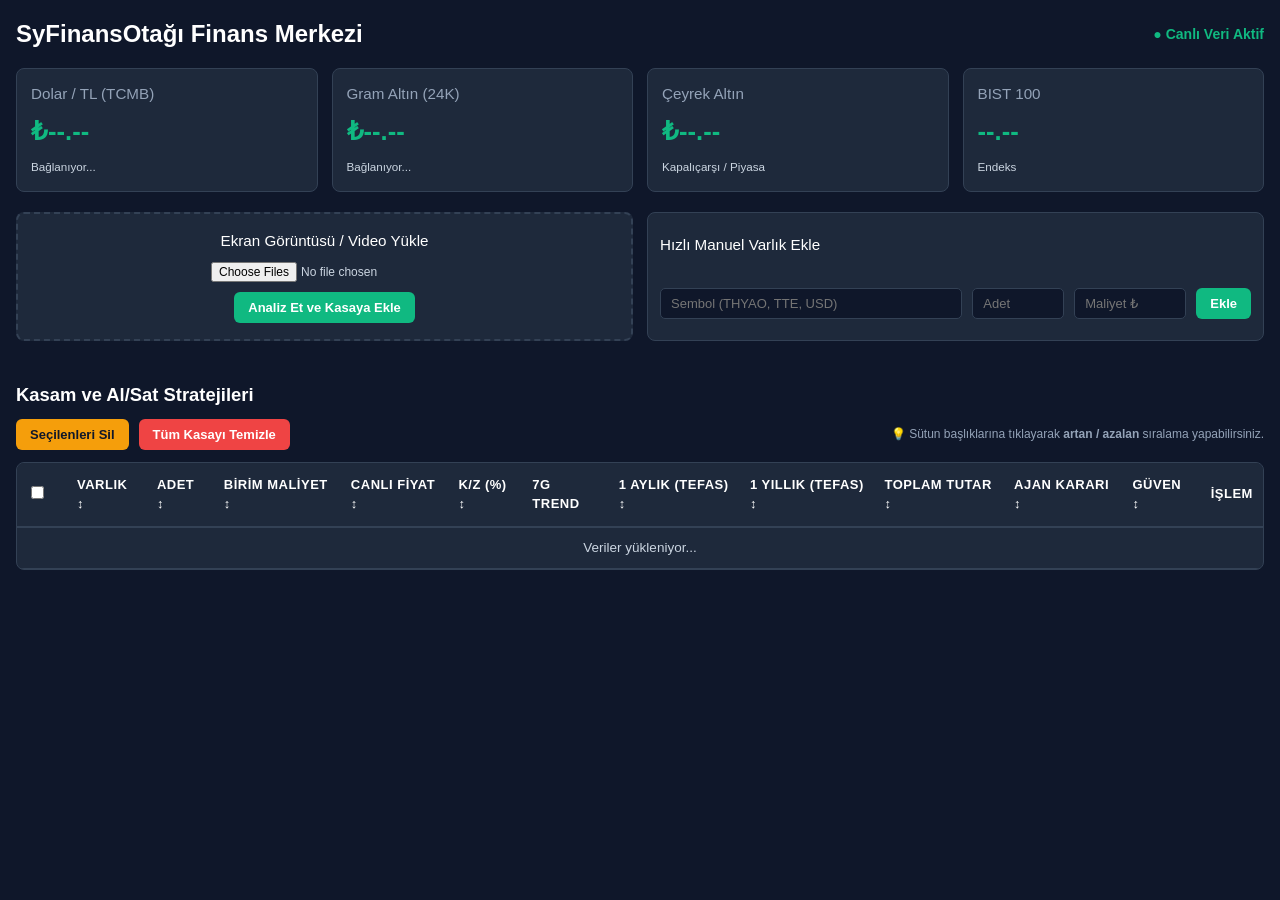
==== finans.html @ a9f84419 "Dosyalar yüklendi" ====
<!DOCTYPE html>
<html lang="tr">
<head>
  <meta charset="UTF-8">
  <meta name="viewport" content="width=device-width, initial-scale=1.0">
  <title>SyFinansOtağı - Canlı Finans Merkezi</title>
  <style>
    :root {
      --bg: #0f172a;
      --card: #1e293b;
      --border: #334155;
      --accent: #10b981;
      --warning: #f59e0b;
      --danger: #ef4444;
      --text: #cbd5e1;
      --bright: #ffffff;
    }
    body {
      font-family: -apple-system, BlinkMacSystemFont, "Segoe UI", Roboto, Helvetica, Arial, sans-serif;
      font-size: 14px;
      line-height: 1.5;
      background: var(--bg);
      color: var(--text);
      margin: 0;
      padding: 16px;
    }
    .container { max-width: 1350px; margin: 0 auto; }
    h1 { font-size: 1.5rem; color: var(--bright); margin: 0; }
    h2 { font-size: 1.15rem; color: var(--bright); margin: 20px 0 10px 0; }
    h3 { font-size: 0.95rem; color: #94a3b8; margin: 0; font-weight: 500; }
    
    .grid { display: grid; grid-template-columns: repeat(auto-fit, minmax(240px, 1fr)); gap: 14px; margin-bottom: 20px; }
    .card { background: var(--card); border: 1px solid var(--border); border-radius: 8px; padding: 14px; }
    .price-tag { font-size: 1.6rem; font-weight: 700; color: var(--accent); margin: 6px 0; }
    
    .btn { background: #10b981; color: white; border: none; padding: 8px 14px; border-radius: 6px; font-weight: 600; cursor: pointer; font-size: 13px; }
    .btn-danger { background: #ef4444; }
    .btn-warning { background: #f59e0b; color: #0f172a; }
    
    .upload-box { border: 2px dashed var(--border); border-radius: 8px; padding: 16px; text-align: center; background: var(--card); margin-bottom: 20px; }
    .manual-box { background: var(--card); border: 1px solid var(--border); border-radius: 8px; padding: 12px; margin-bottom: 20px; display: flex; gap: 10px; align-items: center; flex-wrap: wrap; }
    .manual-box input { background: #0f172a; border: 1px solid var(--border); color: #fff; padding: 7px 10px; border-radius: 5px; font-size: 13px; }
    
    /* SABİT VE TIKLANABİLİR SIRALAMA BAŞLIKLARI */
    .table-container {
      max-height: 540px;
      overflow-y: auto;
      border: 1px solid var(--border);
      border-radius: 8px;
      background: var(--card);
    }
    table { width: 100%; border-collapse: collapse; text-align: left; }
    thead th {
      position: sticky;
      top: 0;
      background: #1e293b;
      color: var(--bright);
      padding: 12px 10px;
      border-bottom: 2px solid var(--border);
      z-index: 10;
      font-size: 13px;
      text-transform: uppercase;
      letter-spacing: 0.5px;
      user-select: none;
    }
    thead th.sortable {
      cursor: pointer;
      transition: background 0.2s;
    }
    thead th.sortable:hover {
      background: #334155;
      color: var(--accent);
    }
    tbody td {
      padding: 10px;
      border-bottom: 1px solid var(--border);
      font-size: 13.5px;
    }
    tbody tr:hover { background: rgba(255,255,255,0.03); }

    .signal-badge {
      display: inline-block;
      padding: 3px 8px;
      border-radius: 4px;
      font-weight: 700;
      font-size: 12px;
    }
    .signal-sat { background: rgba(245, 158, 11, 0.15); color: #f59e0b; }
    .signal-koru { background: rgba(16, 185, 129, 0.15); color: #10b981; }
    .signal-stop { background: rgba(239, 68, 68, 0.15); color: #ef4444; }

    .sparkline { width: 75px; height: 24px; vertical-align: middle; }
    .action-bar { display: flex; gap: 10px; align-items: center; margin-bottom: 12px; }
  </style>
</head>
<body>
  <div class="container">
    <div style="display:flex; justify-content:space-between; align-items:center; margin-bottom: 16px;">
      <h1>SyFinansOtağı Finans Merkezi</h1>
      <span id="syncStatus" style="color: #10b981; font-weight: 600;">● Canlı Veri Aktif</span>
    </div>

    <!-- PİYASALAR -->
    <div class="grid">
      <div class="card">
        <h3>Dolar / TL (TCMB)</h3>
        <div class="price-tag" id="usdPrice">₺--.--</div>
        <small id="usdMeta">Bağlanıyor...</small>
      </div>
      <div class="card">
        <h3>Gram Altın (24K)</h3>
        <div class="price-tag" id="goldGramPrice">₺--.--</div>
        <small id="goldMeta">Bağlanıyor...</small>
      </div>
      <div class="card">
        <h3>Çeyrek Altın</h3>
        <div class="price-tag" id="goldCeyrekPrice">₺--.--</div>
        <small>Kapalıçarşı / Piyasa</small>
      </div>
      <div class="card">
        <h3>BIST 100</h3>
        <div class="price-tag" id="bistPrice">--.--</div>
        <small id="bistMeta">Endeks</small>
      </div>
    </div>

    <!-- HIZLI İŞLEM ALANLARI -->
    <div style="display: grid; grid-template-columns: 1fr 1fr; gap: 14px;">
      <div class="upload-box">
        <h3 style="margin-bottom:8px; color:#fff;">Ekran Görüntüsü / Video Yükle</h3>
        <input type="file" id="portfoyInput" accept="image/*,video/*" multiple style="margin-bottom: 10px; font-size:12px;"><br>
        <button class="btn" onclick="gorselYukle()">Analiz Et ve Kasaya Ekle</button>
      </div>

      <div class="manual-box">
        <h3 style="width:100%; margin-bottom:4px; color:#fff;">Hızlı Manuel Varlık Ekle</h3>
        <input type="text" id="manSembol" placeholder="Sembol (THYAO, TTE, USD)" style="flex:1;">
        <input type="number" id="manAdet" placeholder="Adet" style="width:70px;">
        <input type="number" id="manMaliyet" placeholder="Maliyet ₺" style="width:90px;">
        <button class="btn" onclick="manuelEkle()">Ekle</button>
      </div>
    </div>

    <!-- KASAM VE ANALİZLER (SIRALANABİLİR & SABİT BAŞLIKLI TABLO) -->
    <h2>Kasam ve Al/Sat Stratejileri</h2>
    <div class="action-bar">
      <button class="btn btn-warning" onclick="secilenleriSil()">Seçilenleri Sil</button>
      <button class="btn btn-danger" onclick="kasaSifirla()">Tüm Kasayı Temizle</button>
      <span style="font-size:12px; color:#94a3b8; margin-left:auto;">💡 Sütun başlıklarına tıklayarak <b>artan / azalan</b> sıralama yapabilirsiniz.</span>
    </div>

    <div class="table-container">
      <table id="kasaTable">
        <thead>
          <tr>
            <th style="width: 30px;"><input type="checkbox" id="selectAll" onchange="toggleSelectAll(this)"></th>
            <th class="sortable" onclick="sirala('sembol')">Varlık <span id="sort_sembol">↕</span></th>
            <th class="sortable" onclick="sirala('adet')">Adet <span id="sort_adet">↕</span></th>
            <th class="sortable" onclick="sirala('maliyet')">Birim Maliyet <span id="sort_maliyet">↕</span></th>
            <th class="sortable" onclick="sirala('canli_fiyat')">Canlı Fiyat <span id="sort_canli_fiyat">↕</span></th>
            <th class="sortable" onclick="sirala('kar_zarar_yuzde')">K/Z (%) <span id="sort_kar_zarar_yuzde">↕</span></th>
            <th>7G Trend</th>
            <th class="sortable" onclick="sirala('aylik_num')">1 Aylık (TEFAS) <span id="sort_aylik_num">↕</span></th>
            <th class="sortable" onclick="sirala('yillik_num')">1 Yıllık (TEFAS) <span id="sort_yillik_num">↕</span></th>
            <th class="sortable" onclick="sirala('toplam_deger')">Toplam Tutar <span id="sort_toplam_deger">↕</span></th>
            <th class="sortable" onclick="sirala('tavsiye')">Ajan Kararı <span id="sort_tavsiye">↕</span></th>
            <th class="sortable" onclick="sirala('guven_endeksi')">Güven <span id="sort_guven_endeksi">↕</span></th>
            <th>İşlem</th>
          </tr>
        </thead>
        <tbody id="kasaTablosu">
          <tr><td colspan="13" style="text-align:center;">Veriler yükleniyor...</td></tr>
        </tbody>
      </table>
    </div>
  </div>

  <script>
    let globalKasaVerisi = [];
    let aktifSiralamaSutunu = null;
    let aktifSiralamaYonu = 1; // 1: Artan, -1: Azalan

    function generateSparkline(isKar) {
      const color = isKar ? '#10b981' : '#ef4444';
      const points = isKar ? "0,20 20,16 40,18 60,10 80,4" : "0,6 20,10 40,8 60,18 80,22";
      return `<svg class="sparkline" viewBox="0 0 80 26"><polyline fill="none" stroke="${color}" stroke-width="2.5" points="${points}"/></svg>`;
    }

    async function piyasalariGuncelle() {
      try {
        const res = await fetch('/api/piyasa/ozet');
        const data = await res.json();

        if (data.doviz && data.doviz.fiyat) {
          document.getElementById('usdPrice').innerText = '₺' + Number(data.doviz.fiyat).toFixed(2);
          document.getElementById('usdMeta').innerText = `${data.doviz.kaynak}`;
        }
        if (data.altin && data.altin.gram) {
          document.getElementById('goldGramPrice').innerText = '₺' + Number(data.altin.gram).toFixed(2);
          document.getElementById('goldCeyrekPrice').innerText = '₺' + Number(data.altin.ceyrek).toFixed(2);
          document.getElementById('goldMeta').innerText = `${data.altin.kaynak}`;
        }
        if (data.bist && data.bist.fiyat) {
          document.getElementById('bistPrice').innerText = Number(data.bist.fiyat).toLocaleString('tr-TR');
          document.getElementById('bistMeta').innerText = `${data.bist.kaynak}`;
        }
      } catch (err) {
        console.error("Piyasa verisi çekilemedi:", err);
      }
    }

    async function kasaAnaliziGetir() {
      try {
        // Yenilenmeden önce işaretli olan checkbox ID'lerini hafızaya al
        const seciliIdler = new Set(
          Array.from(document.querySelectorAll('.row-checkbox:checked')).map(cb => cb.value)
        );

        const res = await fetch('/api/kasa/analiz');
        const data = await res.json();
        const tbody = document.getElementById('kasaTablosu');

        if (!data.kasa_analizi || data.kasa_analizi.length === 0) {
          globalKasaVerisi = [];
          tbody.innerHTML = '<tr><td colspan="13" style="text-align:center; padding:24px; color:#94a3b8;">Kasada kayıtlı varlık yok. Yukarıdan görsel yükleyebilir veya manuel ekleyebilirsiniz.</td></tr>';
          return;
        }

        // Sayısal değerleri sıralama için ayrıştır
        globalKasaVerisi = data.kasa_analizi.map(item => ({
          ...item,
          aylik_num: parseFloat(String(item.aylik_getiri).replace('%', '').replace(',', '.')) || -9999,
          yillik_num: parseFloat(String(item.yillik_getiri).replace('%', '').replace(',', '.')) || -9999
        }));

        // Eğer kullanıcı daha önce bir sıralama seçtiyse, yeni gelen veriyi o sıraya sok
        if (aktifSiralamaSutunu) {
          diziyiSirala(aktifSiralamaSutunu, aktifSiralamaYonu);
        }

        tabloyuCiz(seciliIdler);
      } catch (err) {
        console.error("Kasa tablosu hatası:", err);
      }
    }

    function sirala(sutun) {
      if (aktifSiralamaSutunu === sutun) {
        aktifSiralamaYonu *= -1; // Yönü tersine çevir
      } else {
        aktifSiralamaSutunu = sutun;
        aktifSiralamaYonu = 1; // Yeni sütunda ilk tıklama: Artan
      }

      // Başlık ikonlarını güncelle
      document.querySelectorAll('thead th.sortable span').forEach(el => el.innerText = '↕');
      const aktifIcon = document.getElementById(`sort_${sutun}`);
      if (aktifIcon) {
        aktifIcon.innerText = aktifSiralamaYonu === 1 ? '▲' : '▼';
      }

      // Seçili kutuları koruyarak sırala ve çiz
      const seciliIdler = new Set(
        Array.from(document.querySelectorAll('.row-checkbox:checked')).map(cb => cb.value)
      );

      diziyiSirala(aktifSiralamaSutunu, aktifSiralamaYonu);
      tabloyuCiz(seciliIdler);
    }

    function diziyiSirala(sutun, yon) {
      globalKasaVerisi.sort((a, b) => {
        let valA = a[sutun];
        let valB = b[sutun];

        if (typeof valA === 'string') {
          return valA.localeCompare(valB, 'tr') * yon;
        }
        return (valA - valB) * yon;
      });
    }

    function tabloyuCiz(seciliIdler = new Set()) {
      const tbody = document.getElementById('kasaTablosu');
      tbody.innerHTML = '';

      globalKasaVerisi.forEach(row => {
        const isKar = row.kar_zarar_yuzde >= 0;
        let badgeClass = 'signal-koru';
        if (row.tavsiye.includes('SAT')) badgeClass = 'signal-sat';
        if (row.tavsiye.includes('STOP') || row.tavsiye.includes('DİKKAT')) badgeClass = 'signal-stop';

        const isChecked = seciliIdler.has(row.id) ? 'checked' : '';

        const tr = document.createElement('tr');
        tr.innerHTML = `
          <td><input type="checkbox" class="row-checkbox" value="${row.id}" ${isChecked}></td>
          <td><strong>${row.sembol}</strong></td>
          <td>${row.adet}</td>
          <td>₺${Number(row.maliyet).toFixed(2)}</td>
          <td style="font-weight:700; color:#fff;">₺${Number(row.canli_fiyat).toFixed(2)}</td>
          <td style="color:${isKar ? '#10b981' : '#ef4444'}; font-weight:700;">${isKar ? '+' : ''}%${row.kar_zarar_yuzde}</td>
          <td>${generateSparkline(isKar)}</td>
          <td style="color:#10b981; font-weight:600;">${row.aylik_getiri}</td>
          <td style="color:#10b981; font-weight:600;">${row.yillik_getiri}</td>
          <td style="font-weight:600;">₺${Number(row.toplam_deger).toLocaleString('tr-TR')}</td>
          <td><span class="signal-badge ${badgeClass}">${row.tavsiye}</span><br><small style="color:#94a3b8;">${row.aksiyon_plani}</small></td>
          <td>%${row.guven_endeksi}</td>
          <td><button class="btn btn-danger" style="padding:4px 8px; font-size:11px;" onclick="tekilSil('${row.id}')">Sil</button></td>
        `;
        tbody.appendChild(tr);
      });
    }

    async function gorselYukle() {
      const input = document.getElementById('portfoyInput');
      if (!input.files || input.files.length === 0) {
        alert("Lütfen en az bir resim seçin!");
        return;
      }
      const formData = new FormData();
      for (let i = 0; i < input.files.length; i++) {
        formData.append("files", input.files[i]);
      }
      const res = await fetch('/api/kasa/gorsel-aktar', { method: 'POST', body: formData });
      const data = await res.json();
      alert(`${data.eklenen_adet} yeni varlık kasaya aktarıldı.`);
      input.value = "";
      kasaAnaliziGetir();
    }

    async function manuelEkle() {
      const sembol = document.getElementById('manSembol').value;
      const adet = parseFloat(document.getElementById('manAdet').value);
      const maliyet = parseFloat(document.getElementById('manMaliyet').value) || 0.0;

      if (!sembol || !adet) {
        alert("Lütfen en azından sembol ve adet girin!");
        return;
      }

      await fetch('/api/kasa/manuel-ekle', {
        method: 'POST',
        headers: { 'Content-Type': 'application/json' },
        body: JSON.stringify({ sembol, adet, maliyet })
      });

      document.getElementById('manSembol').value = "";
      document.getElementById('manAdet').value = "";
      document.getElementById('manMaliyet').value = "";
      kasaAnaliziGetir();
    }

    function toggleSelectAll(master) {
      document.querySelectorAll('.row-checkbox').forEach(cb => cb.checked = master.checked);
    }

    async function secilenleriSil() {
      const secilenler = Array.from(document.querySelectorAll('.row-checkbox:checked')).map(cb => cb.value);
      if (secilenler.length === 0) {
        alert("Lütfen silmek istediğiniz varlıkları işaretleyin.");
        return;
      }
      if (confirm(`${secilenler.length} adet varlığı silmek istiyor musunuz?`)) {
        await fetch('/api/kasa/sil', {
          method: 'POST',
          headers: { 'Content-Type': 'application/json' },
          body: JSON.stringify({ idler: secilenler })
        });
        document.getElementById('selectAll').checked = false;
        kasaAnaliziGetir();
      }
    }

    async function tekilSil(id) {
      if (confirm("Bu varlığı silmek istiyor musunuz?")) {
        await fetch('/api/kasa/sil', {
          method: 'POST',
          headers: { 'Content-Type': 'application/json' },
          body: JSON.stringify({ idler: [id] })
        });
        kasaAnaliziGetir();
      }
    }

    async function kasaSifirla() {
      if (confirm("Kasadaki tüm verileri temizlemek istediğinize emin misiniz?")) {
        await fetch('/api/kasa/sifirla', { method: 'DELETE' });
        kasaAnaliziGetir();
      }
    }

    // İlk açılış yüklemeleri
    piyasalariGuncelle();
    kasaAnaliziGetir();
    
    // Periyodik döngüler (Titremeyi ve zıplamayı önleyen kararlı süreler)
    setInterval(piyasalariGuncelle, 5000);
    setInterval(kasaAnaliziGetir, 8000);
  </script>
</body>
</html>
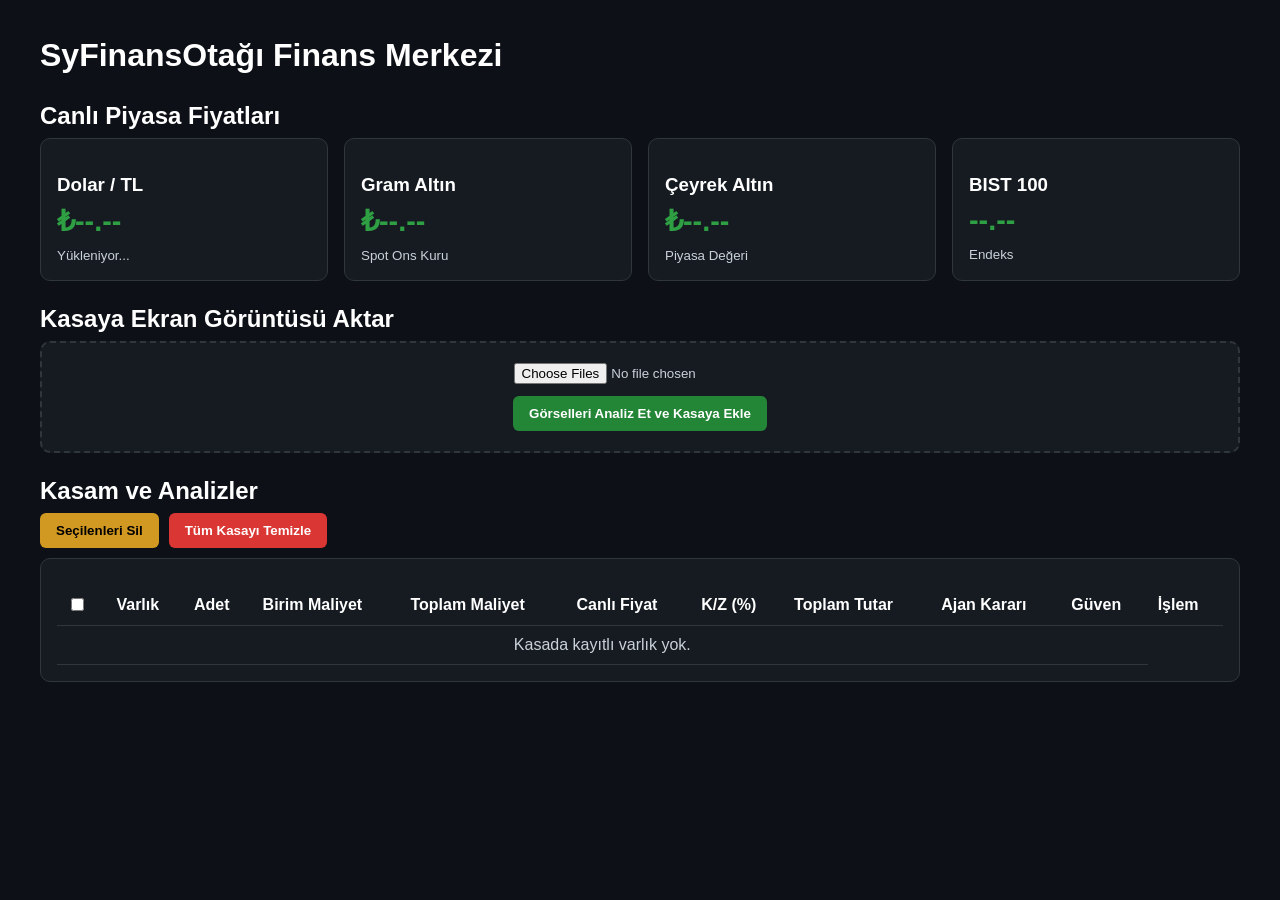
==== commit 646adf16: "vs.0.0.0.0.0.0.1" ====
--- a/finans.html
+++ b/finans.html
@@ -6,186 +6,99 @@
   <title>SyFinansOtağı - Canlı Finans Merkezi</title>
   <style>
     :root {
-      --bg: #0f172a;
-      --card: #1e293b;
-      --border: #334155;
-      --accent: #10b981;
-      --warning: #f59e0b;
-      --danger: #ef4444;
-      --text: #cbd5e1;
-      --bright: #ffffff;
-    }
-    body {
-      font-family: -apple-system, BlinkMacSystemFont, "Segoe UI", Roboto, Helvetica, Arial, sans-serif;
-      font-size: 14px;
-      line-height: 1.5;
-      background: var(--bg);
-      color: var(--text);
-      margin: 0;
-      padding: 16px;
-    }
-    .container { max-width: 1350px; margin: 0 auto; }
-    h1 { font-size: 1.5rem; color: var(--bright); margin: 0; }
-    h2 { font-size: 1.15rem; color: var(--bright); margin: 20px 0 10px 0; }
-    h3 { font-size: 0.95rem; color: #94a3b8; margin: 0; font-weight: 500; }
-    
-    .grid { display: grid; grid-template-columns: repeat(auto-fit, minmax(240px, 1fr)); gap: 14px; margin-bottom: 20px; }
-    .card { background: var(--card); border: 1px solid var(--border); border-radius: 8px; padding: 14px; }
-    .price-tag { font-size: 1.6rem; font-weight: 700; color: var(--accent); margin: 6px 0; }
-    
-    .btn { background: #10b981; color: white; border: none; padding: 8px 14px; border-radius: 6px; font-weight: 600; cursor: pointer; font-size: 13px; }
-    .btn-danger { background: #ef4444; }
-    .btn-warning { background: #f59e0b; color: #0f172a; }
-    
-    .upload-box { border: 2px dashed var(--border); border-radius: 8px; padding: 16px; text-align: center; background: var(--card); margin-bottom: 20px; }
-    .manual-box { background: var(--card); border: 1px solid var(--border); border-radius: 8px; padding: 12px; margin-bottom: 20px; display: flex; gap: 10px; align-items: center; flex-wrap: wrap; }
-    .manual-box input { background: #0f172a; border: 1px solid var(--border); color: #fff; padding: 7px 10px; border-radius: 5px; font-size: 13px; }
-    
-    /* SABİT VE TIKLANABİLİR SIRALAMA BAŞLIKLARI */
-    .table-container {
-      max-height: 540px;
-      overflow-y: auto;
-      border: 1px solid var(--border);
-      border-radius: 8px;
-      background: var(--card);
-    }
-    table { width: 100%; border-collapse: collapse; text-align: left; }
-    thead th {
-      position: sticky;
-      top: 0;
-      background: #1e293b;
-      color: var(--bright);
-      padding: 12px 10px;
-      border-bottom: 2px solid var(--border);
-      z-index: 10;
-      font-size: 13px;
-      text-transform: uppercase;
-      letter-spacing: 0.5px;
-      user-select: none;
-    }
-    thead th.sortable {
-      cursor: pointer;
-      transition: background 0.2s;
-    }
-    thead th.sortable:hover {
-      background: #334155;
-      color: var(--accent);
-    }
-    tbody td {
-      padding: 10px;
-      border-bottom: 1px solid var(--border);
-      font-size: 13.5px;
-    }
-    tbody tr:hover { background: rgba(255,255,255,0.03); }
-
-    .signal-badge {
-      display: inline-block;
-      padding: 3px 8px;
-      border-radius: 4px;
-      font-weight: 700;
-      font-size: 12px;
-    }
-    .signal-sat { background: rgba(245, 158, 11, 0.15); color: #f59e0b; }
-    .signal-koru { background: rgba(16, 185, 129, 0.15); color: #10b981; }
-    .signal-stop { background: rgba(239, 68, 68, 0.15); color: #ef4444; }
-
-    .sparkline { width: 75px; height: 24px; vertical-align: middle; }
-    .action-bar { display: flex; gap: 10px; align-items: center; margin-bottom: 12px; }
+      --bg: #0d1117; --card: #161b22; --border: #30363d;
+      --accent: #2ea043; --warning: #d29922; --danger: #f85149;
+      --text: #c9d1d9; --bright: #ffffff;
+    }
+    body { font-family: -apple-system, BlinkMacSystemFont, "Segoe UI", Roboto, sans-serif; background: var(--bg); color: var(--text); margin: 0; padding: 16px; }
+    .container { max-width: 1200px; margin: 0 auto; }
+    h1, h2, h3 { color: var(--bright); margin-bottom: 8px; }
+    .grid { display: grid; grid-template-columns: repeat(auto-fit, minmax(240px, 1fr)); gap: 16px; margin-bottom: 24px; }
+    .card { background: var(--card); border: 1px solid var(--border); border-radius: 10px; padding: 16px; }
+    .price-tag { font-size: 1.8rem; font-weight: bold; color: var(--accent); margin: 8px 0; }
+    .btn { background: #238636; color: white; border: none; padding: 10px 16px; border-radius: 6px; font-weight: bold; cursor: pointer; }
+    .btn-danger { background: #da3633; }
+    .btn-warning { background: #d29922; color: #000; }
+    .upload-box { border: 2px dashed var(--border); border-radius: 10px; padding: 20px; text-align: center; background: #161b22; margin-bottom: 24px; }
+    table { width: 100%; border-collapse: collapse; margin-top: 10px; }
+    th, td { border-bottom: 1px solid var(--border); padding: 10px; text-align: left; }
+    th { color: var(--bright); }
+    .signal-sat { color: var(--warning); font-weight: bold; }
+    .signal-koru { color: var(--accent); font-weight: bold; }
+    .signal-stop { color: var(--danger); font-weight: bold; }
+    .action-bar { display: flex; gap: 10px; align-items: center; margin-bottom: 10px; }
   </style>
 </head>
 <body>
   <div class="container">
     <div style="display:flex; justify-content:space-between; align-items:center; margin-bottom: 16px;">
       <h1>SyFinansOtağı Finans Merkezi</h1>
-      <span id="syncStatus" style="color: #10b981; font-weight: 600;">● Canlı Veri Aktif</span>
     </div>
 
     <!-- PİYASALAR -->
+    <h2>Canlı Piyasa Fiyatları</h2>
     <div class="grid">
       <div class="card">
-        <h3>Dolar / TL (TCMB)</h3>
+        <h3>Dolar / TL</h3>
         <div class="price-tag" id="usdPrice">₺--.--</div>
-        <small id="usdMeta">Bağlanıyor...</small>
-      </div>
-      <div class="card">
-        <h3>Gram Altın (24K)</h3>
+        <small id="usdMeta">Yükleniyor...</small>
+      </div>
+      <div class="card">
+        <h3>Gram Altın</h3>
         <div class="price-tag" id="goldGramPrice">₺--.--</div>
-        <small id="goldMeta">Bağlanıyor...</small>
+        <small id="goldMeta">Spot Ons Kuru</small>
       </div>
       <div class="card">
         <h3>Çeyrek Altın</h3>
         <div class="price-tag" id="goldCeyrekPrice">₺--.--</div>
-        <small>Kapalıçarşı / Piyasa</small>
+        <small>Piyasa Değeri</small>
       </div>
       <div class="card">
         <h3>BIST 100</h3>
         <div class="price-tag" id="bistPrice">--.--</div>
-        <small id="bistMeta">Endeks</small>
-      </div>
-    </div>
-
-    <!-- HIZLI İŞLEM ALANLARI -->
-    <div style="display: grid; grid-template-columns: 1fr 1fr; gap: 14px;">
-      <div class="upload-box">
-        <h3 style="margin-bottom:8px; color:#fff;">Ekran Görüntüsü / Video Yükle</h3>
-        <input type="file" id="portfoyInput" accept="image/*,video/*" multiple style="margin-bottom: 10px; font-size:12px;"><br>
-        <button class="btn" onclick="gorselYukle()">Analiz Et ve Kasaya Ekle</button>
-      </div>
-
-      <div class="manual-box">
-        <h3 style="width:100%; margin-bottom:4px; color:#fff;">Hızlı Manuel Varlık Ekle</h3>
-        <input type="text" id="manSembol" placeholder="Sembol (THYAO, TTE, USD)" style="flex:1;">
-        <input type="number" id="manAdet" placeholder="Adet" style="width:70px;">
-        <input type="number" id="manMaliyet" placeholder="Maliyet ₺" style="width:90px;">
-        <button class="btn" onclick="manuelEkle()">Ekle</button>
-      </div>
-    </div>
-
-    <!-- KASAM VE ANALİZLER (SIRALANABİLİR & SABİT BAŞLIKLI TABLO) -->
-    <h2>Kasam ve Al/Sat Stratejileri</h2>
+        <small>Endeks</small>
+      </div>
+    </div>
+
+    <!-- ÇOKLU GÖRSEL YÜKLEME -->
+    <h2>Kasaya Ekran Görüntüsü Aktar</h2>
+    <div class="upload-box">
+      <input type="file" id="portfoyInput" accept="image/*" multiple style="margin-bottom: 12px;"><br>
+      <button class="btn" onclick="gorselYukle()">Görselleri Analiz Et ve Kasaya Ekle</button>
+    </div>
+
+    <!-- KASAM -->
+    <h2>Kasam ve Analizler</h2>
     <div class="action-bar">
       <button class="btn btn-warning" onclick="secilenleriSil()">Seçilenleri Sil</button>
       <button class="btn btn-danger" onclick="kasaSifirla()">Tüm Kasayı Temizle</button>
-      <span style="font-size:12px; color:#94a3b8; margin-left:auto;">💡 Sütun başlıklarına tıklayarak <b>artan / azalan</b> sıralama yapabilirsiniz.</span>
-    </div>
-
-    <div class="table-container">
-      <table id="kasaTable">
+    </div>
+
+    <div class="card" style="overflow-x:auto;">
+      <table>
         <thead>
           <tr>
-            <th style="width: 30px;"><input type="checkbox" id="selectAll" onchange="toggleSelectAll(this)"></th>
-            <th class="sortable" onclick="sirala('sembol')">Varlık <span id="sort_sembol">↕</span></th>
-            <th class="sortable" onclick="sirala('adet')">Adet <span id="sort_adet">↕</span></th>
-            <th class="sortable" onclick="sirala('maliyet')">Birim Maliyet <span id="sort_maliyet">↕</span></th>
-            <th class="sortable" onclick="sirala('canli_fiyat')">Canlı Fiyat <span id="sort_canli_fiyat">↕</span></th>
-            <th class="sortable" onclick="sirala('kar_zarar_yuzde')">K/Z (%) <span id="sort_kar_zarar_yuzde">↕</span></th>
-            <th>7G Trend</th>
-            <th class="sortable" onclick="sirala('aylik_num')">1 Aylık (TEFAS) <span id="sort_aylik_num">↕</span></th>
-            <th class="sortable" onclick="sirala('yillik_num')">1 Yıllık (TEFAS) <span id="sort_yillik_num">↕</span></th>
-            <th class="sortable" onclick="sirala('toplam_deger')">Toplam Tutar <span id="sort_toplam_deger">↕</span></th>
-            <th class="sortable" onclick="sirala('tavsiye')">Ajan Kararı <span id="sort_tavsiye">↕</span></th>
-            <th class="sortable" onclick="sirala('guven_endeksi')">Güven <span id="sort_guven_endeksi">↕</span></th>
+            <th><input type="checkbox" id="selectAll" onchange="toggleSelectAll(this)"></th>
+            <th>Varlık</th>
+            <th>Adet</th>
+            <th>Birim Maliyet</th>
+            <th>Toplam Maliyet</th>
+            <th>Canlı Fiyat</th>
+            <th>K/Z (%)</th>
+            <th>Toplam Tutar</th>
+            <th>Ajan Kararı</th>
+            <th>Güven</th>
             <th>İşlem</th>
           </tr>
         </thead>
         <tbody id="kasaTablosu">
-          <tr><td colspan="13" style="text-align:center;">Veriler yükleniyor...</td></tr>
+          <tr><td colspan="10" style="text-align:center;">Kasada kayıtlı varlık yok.</td></tr>
         </tbody>
       </table>
     </div>
   </div>
 
   <script>
-    let globalKasaVerisi = [];
-    let aktifSiralamaSutunu = null;
-    let aktifSiralamaYonu = 1; // 1: Artan, -1: Azalan
-
-    function generateSparkline(isKar) {
-      const color = isKar ? '#10b981' : '#ef4444';
-      const points = isKar ? "0,20 20,16 40,18 60,10 80,4" : "0,6 20,10 40,8 60,18 80,22";
-      return `<svg class="sparkline" viewBox="0 0 80 26"><polyline fill="none" stroke="${color}" stroke-width="2.5" points="${points}"/></svg>`;
-    }
-
     async function piyasalariGuncelle() {
       try {
         const res = await fetch('/api/piyasa/ozet');
@@ -193,135 +106,75 @@
 
         if (data.doviz && data.doviz.fiyat) {
           document.getElementById('usdPrice').innerText = '₺' + Number(data.doviz.fiyat).toFixed(2);
-          document.getElementById('usdMeta').innerText = `${data.doviz.kaynak}`;
+          document.getElementById('usdMeta').innerText = `${data.doviz.kaynak} (${data.doviz.guncelleme})`;
         }
         if (data.altin && data.altin.gram) {
           document.getElementById('goldGramPrice').innerText = '₺' + Number(data.altin.gram).toFixed(2);
           document.getElementById('goldCeyrekPrice').innerText = '₺' + Number(data.altin.ceyrek).toFixed(2);
-          document.getElementById('goldMeta').innerText = `${data.altin.kaynak}`;
+          document.getElementById('goldMeta').innerText = `${data.altin.kaynak} (${data.altin.guncelleme})`;
         }
         if (data.bist && data.bist.fiyat) {
           document.getElementById('bistPrice').innerText = Number(data.bist.fiyat).toLocaleString('tr-TR');
-          document.getElementById('bistMeta').innerText = `${data.bist.kaynak}`;
         }
       } catch (err) {
-        console.error("Piyasa verisi çekilemedi:", err);
+        console.error(err);
       }
     }
 
     async function kasaAnaliziGetir() {
       try {
-        // Yenilenmeden önce işaretli olan checkbox ID'lerini hafızaya al
-        const seciliIdler = new Set(
-          Array.from(document.querySelectorAll('.row-checkbox:checked')).map(cb => cb.value)
-        );
-
         const res = await fetch('/api/kasa/analiz');
         const data = await res.json();
         const tbody = document.getElementById('kasaTablosu');
 
         if (!data.kasa_analizi || data.kasa_analizi.length === 0) {
-          globalKasaVerisi = [];
-          tbody.innerHTML = '<tr><td colspan="13" style="text-align:center; padding:24px; color:#94a3b8;">Kasada kayıtlı varlık yok. Yukarıdan görsel yükleyebilir veya manuel ekleyebilirsiniz.</td></tr>';
+          tbody.innerHTML = '<tr><td colspan="11" style="text-align:center;">Kasada kayıtlı varlık yok.</td></tr>';
           return;
         }
 
-        // Sayısal değerleri sıralama için ayrıştır
-        globalKasaVerisi = data.kasa_analizi.map(item => ({
-          ...item,
-          aylik_num: parseFloat(String(item.aylik_getiri).replace('%', '').replace(',', '.')) || -9999,
-          yillik_num: parseFloat(String(item.yillik_getiri).replace('%', '').replace(',', '.')) || -9999
-        }));
-
-        // Eğer kullanıcı daha önce bir sıralama seçtiyse, yeni gelen veriyi o sıraya sok
-        if (aktifSiralamaSutunu) {
-          diziyiSirala(aktifSiralamaSutunu, aktifSiralamaYonu);
-        }
-
-        tabloyuCiz(seciliIdler);
+        tbody.innerHTML = '';
+        data.kasa_analizi.forEach(row => {
+          const isKar = row.kar_zarar_orani >= 0;
+          const karar = row.ajan_karari || 'TUT';
+          let sinyalClass = 'signal-koru';
+          if (karar.includes('SAT')) sinyalClass = 'signal-sat';
+          if (karar.includes('STOP') || karar.includes('DİKKAT')) sinyalClass = 'signal-stop';
+          const notOzet = (row.analiz_notu || '').replace(/<[^>]+>/g, ' ').replace(/\s+/g, ' ').trim().slice(0, 90);
+          const toplamMaliyet = (row.toplam_maliyet != null) ? row.toplam_maliyet : (row.maliyet * row.adet);
+
+          const tr = document.createElement('tr');
+          tr.innerHTML = `
+            <td><input type="checkbox" class="row-checkbox" value="${row.id}"></td>
+            <td><strong>${row.sembol}</strong></td>
+            <td>${row.adet}</td>
+            <td>₺${Number(row.maliyet).toFixed(2)}</td>
+            <td>₺${Number(toplamMaliyet).toLocaleString('tr-TR')}</td>
+            <td>₺${Number(row.canli_fiyat).toFixed(2)}</td>
+            <td style="color:${isKar ? '#2ea043' : '#f85149'}; font-weight:bold;">${isKar ? '+' : ''}%${row.kar_zarar_orani}</td>
+            <td>₺${Number(row.toplam_tutar).toLocaleString('tr-TR')}</td>
+            <td><span class="${sinyalClass}">${karar}</span><br><small>${notOzet}</small></td>
+            <td>%${row.guven_skoru}</td>
+            <td><button class="btn btn-danger" style="padding:4px 8px; font-size:0.8rem;" onclick="tekilSil('${row.id}')">Sil</button></td>
+          `;
+          tbody.appendChild(tr);
+        });
       } catch (err) {
-        console.error("Kasa tablosu hatası:", err);
-      }
-    }
-
-    function sirala(sutun) {
-      if (aktifSiralamaSutunu === sutun) {
-        aktifSiralamaYonu *= -1; // Yönü tersine çevir
-      } else {
-        aktifSiralamaSutunu = sutun;
-        aktifSiralamaYonu = 1; // Yeni sütunda ilk tıklama: Artan
-      }
-
-      // Başlık ikonlarını güncelle
-      document.querySelectorAll('thead th.sortable span').forEach(el => el.innerText = '↕');
-      const aktifIcon = document.getElementById(`sort_${sutun}`);
-      if (aktifIcon) {
-        aktifIcon.innerText = aktifSiralamaYonu === 1 ? '▲' : '▼';
-      }
-
-      // Seçili kutuları koruyarak sırala ve çiz
-      const seciliIdler = new Set(
-        Array.from(document.querySelectorAll('.row-checkbox:checked')).map(cb => cb.value)
-      );
-
-      diziyiSirala(aktifSiralamaSutunu, aktifSiralamaYonu);
-      tabloyuCiz(seciliIdler);
-    }
-
-    function diziyiSirala(sutun, yon) {
-      globalKasaVerisi.sort((a, b) => {
-        let valA = a[sutun];
-        let valB = b[sutun];
-
-        if (typeof valA === 'string') {
-          return valA.localeCompare(valB, 'tr') * yon;
-        }
-        return (valA - valB) * yon;
-      });
-    }
-
-    function tabloyuCiz(seciliIdler = new Set()) {
-      const tbody = document.getElementById('kasaTablosu');
-      tbody.innerHTML = '';
-
-      globalKasaVerisi.forEach(row => {
-        const isKar = row.kar_zarar_yuzde >= 0;
-        let badgeClass = 'signal-koru';
-        if (row.tavsiye.includes('SAT')) badgeClass = 'signal-sat';
-        if (row.tavsiye.includes('STOP') || row.tavsiye.includes('DİKKAT')) badgeClass = 'signal-stop';
-
-        const isChecked = seciliIdler.has(row.id) ? 'checked' : '';
-
-        const tr = document.createElement('tr');
-        tr.innerHTML = `
-          <td><input type="checkbox" class="row-checkbox" value="${row.id}" ${isChecked}></td>
-          <td><strong>${row.sembol}</strong></td>
-          <td>${row.adet}</td>
-          <td>₺${Number(row.maliyet).toFixed(2)}</td>
-          <td style="font-weight:700; color:#fff;">₺${Number(row.canli_fiyat).toFixed(2)}</td>
-          <td style="color:${isKar ? '#10b981' : '#ef4444'}; font-weight:700;">${isKar ? '+' : ''}%${row.kar_zarar_yuzde}</td>
-          <td>${generateSparkline(isKar)}</td>
-          <td style="color:#10b981; font-weight:600;">${row.aylik_getiri}</td>
-          <td style="color:#10b981; font-weight:600;">${row.yillik_getiri}</td>
-          <td style="font-weight:600;">₺${Number(row.toplam_deger).toLocaleString('tr-TR')}</td>
-          <td><span class="signal-badge ${badgeClass}">${row.tavsiye}</span><br><small style="color:#94a3b8;">${row.aksiyon_plani}</small></td>
-          <td>%${row.guven_endeksi}</td>
-          <td><button class="btn btn-danger" style="padding:4px 8px; font-size:11px;" onclick="tekilSil('${row.id}')">Sil</button></td>
-        `;
-        tbody.appendChild(tr);
-      });
+        console.error(err);
+      }
     }
 
     async function gorselYukle() {
       const input = document.getElementById('portfoyInput');
       if (!input.files || input.files.length === 0) {
-        alert("Lütfen en az bir resim seçin!");
+        alert("Lütfen en az bir ekran görüntüsü seçin!");
         return;
       }
+
       const formData = new FormData();
       for (let i = 0; i < input.files.length; i++) {
         formData.append("files", input.files[i]);
       }
+
       const res = await fetch('/api/kasa/gorsel-aktar', { method: 'POST', body: formData });
       const data = await res.json();
       alert(`${data.eklenen_adet} yeni varlık kasaya aktarıldı.`);
@@ -329,28 +182,6 @@
       kasaAnaliziGetir();
     }
 
-    async function manuelEkle() {
-      const sembol = document.getElementById('manSembol').value;
-      const adet = parseFloat(document.getElementById('manAdet').value);
-      const maliyet = parseFloat(document.getElementById('manMaliyet').value) || 0.0;
-
-      if (!sembol || !adet) {
-        alert("Lütfen en azından sembol ve adet girin!");
-        return;
-      }
-
-      await fetch('/api/kasa/manuel-ekle', {
-        method: 'POST',
-        headers: { 'Content-Type': 'application/json' },
-        body: JSON.stringify({ sembol, adet, maliyet })
-      });
-
-      document.getElementById('manSembol').value = "";
-      document.getElementById('manAdet').value = "";
-      document.getElementById('manMaliyet').value = "";
-      kasaAnaliziGetir();
-    }
-
     function toggleSelectAll(master) {
       document.querySelectorAll('.row-checkbox').forEach(cb => cb.checked = master.checked);
     }
@@ -361,6 +192,7 @@
         alert("Lütfen silmek istediğiniz varlıkları işaretleyin.");
         return;
       }
+
       if (confirm(`${secilenler.length} adet varlığı silmek istiyor musunuz?`)) {
         await fetch('/api/kasa/sil', {
           method: 'POST',
@@ -384,19 +216,16 @@
     }
 
     async function kasaSifirla() {
-      if (confirm("Kasadaki tüm verileri temizlemek istediğinize emin misiniz?")) {
+      if (confirm("Kasadaki tüm verileri silmek istediğinize emin misiniz?")) {
         await fetch('/api/kasa/sifirla', { method: 'DELETE' });
         kasaAnaliziGetir();
       }
     }
 
-    // İlk açılış yüklemeleri
     piyasalariGuncelle();
     kasaAnaliziGetir();
-    
-    // Periyodik döngüler (Titremeyi ve zıplamayı önleyen kararlı süreler)
     setInterval(piyasalariGuncelle, 5000);
-    setInterval(kasaAnaliziGetir, 8000);
+    setInterval(kasaAnaliziGetir, 7000);
   </script>
 </body>
 </html>
